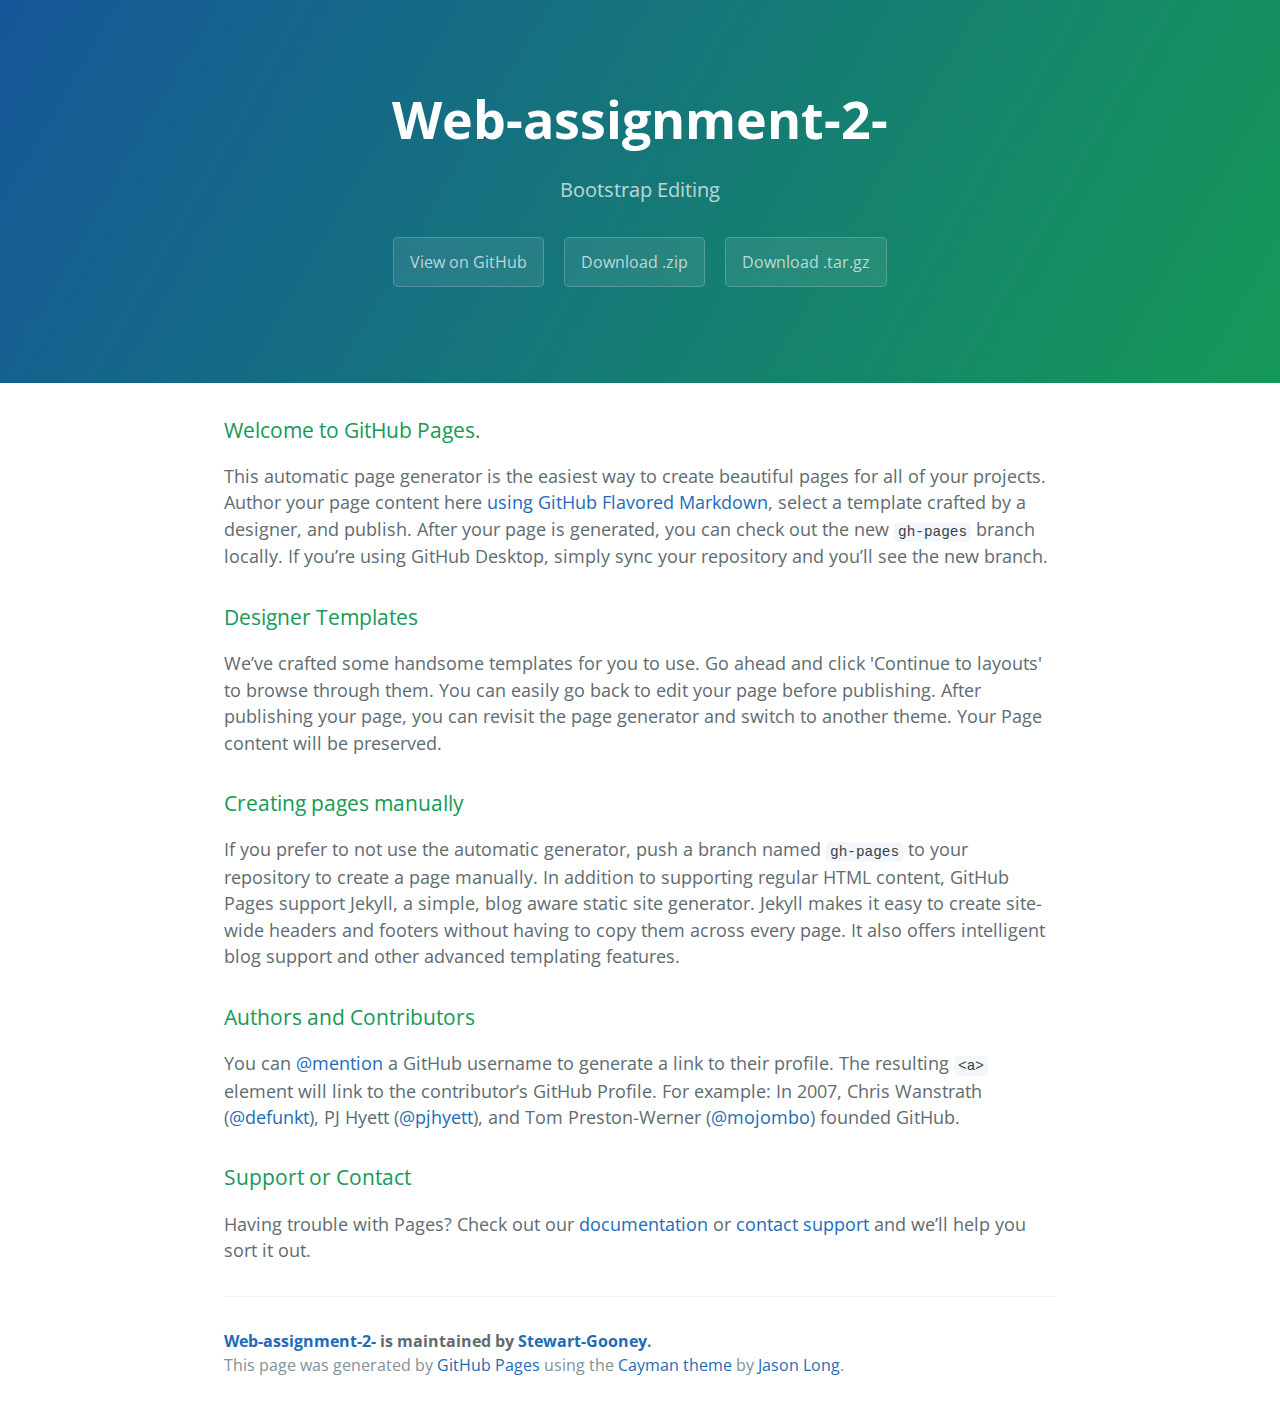
==== index.html @ 8389d457 "Create gh-pages branch via GitHub" ====
<!DOCTYPE html>
<html lang="en-us">
  <head>
    <meta charset="UTF-8">
    <title>Web-assignment-2- by Stewart-Gooney</title>
    <meta name="viewport" content="width=device-width, initial-scale=1">
    <link rel="stylesheet" type="text/css" href="stylesheets/normalize.css" media="screen">
    <link href='https://fonts.googleapis.com/css?family=Open+Sans:400,700' rel='stylesheet' type='text/css'>
    <link rel="stylesheet" type="text/css" href="stylesheets/stylesheet.css" media="screen">
    <link rel="stylesheet" type="text/css" href="stylesheets/github-light.css" media="screen">
  </head>
  <body>
    <section class="page-header">
      <h1 class="project-name">Web-assignment-2-</h1>
      <h2 class="project-tagline">Bootstrap Editing </h2>
      <a href="https://github.com/Stewart-Gooney/Web-Assignment-2-" class="btn">View on GitHub</a>
      <a href="https://github.com/Stewart-Gooney/Web-Assignment-2-/zipball/master" class="btn">Download .zip</a>
      <a href="https://github.com/Stewart-Gooney/Web-Assignment-2-/tarball/master" class="btn">Download .tar.gz</a>
    </section>

    <section class="main-content">
      <h3>
<a id="welcome-to-github-pages" class="anchor" href="#welcome-to-github-pages" aria-hidden="true"><span aria-hidden="true" class="octicon octicon-link"></span></a>Welcome to GitHub Pages.</h3>

<p>This automatic page generator is the easiest way to create beautiful pages for all of your projects. Author your page content here <a href="https://guides.github.com/features/mastering-markdown/">using GitHub Flavored Markdown</a>, select a template crafted by a designer, and publish. After your page is generated, you can check out the new <code>gh-pages</code> branch locally. If you’re using GitHub Desktop, simply sync your repository and you’ll see the new branch.</p>

<h3>
<a id="designer-templates" class="anchor" href="#designer-templates" aria-hidden="true"><span aria-hidden="true" class="octicon octicon-link"></span></a>Designer Templates</h3>

<p>We’ve crafted some handsome templates for you to use. Go ahead and click 'Continue to layouts' to browse through them. You can easily go back to edit your page before publishing. After publishing your page, you can revisit the page generator and switch to another theme. Your Page content will be preserved.</p>

<h3>
<a id="creating-pages-manually" class="anchor" href="#creating-pages-manually" aria-hidden="true"><span aria-hidden="true" class="octicon octicon-link"></span></a>Creating pages manually</h3>

<p>If you prefer to not use the automatic generator, push a branch named <code>gh-pages</code> to your repository to create a page manually. In addition to supporting regular HTML content, GitHub Pages support Jekyll, a simple, blog aware static site generator. Jekyll makes it easy to create site-wide headers and footers without having to copy them across every page. It also offers intelligent blog support and other advanced templating features.</p>

<h3>
<a id="authors-and-contributors" class="anchor" href="#authors-and-contributors" aria-hidden="true"><span aria-hidden="true" class="octicon octicon-link"></span></a>Authors and Contributors</h3>

<p>You can <a href="https://help.github.com/articles/basic-writing-and-formatting-syntax/#mentioning-users-and-teams" class="user-mention">@mention</a> a GitHub username to generate a link to their profile. The resulting <code>&lt;a&gt;</code> element will link to the contributor’s GitHub Profile. For example: In 2007, Chris Wanstrath (<a href="https://github.com/defunkt" class="user-mention">@defunkt</a>), PJ Hyett (<a href="https://github.com/pjhyett" class="user-mention">@pjhyett</a>), and Tom Preston-Werner (<a href="https://github.com/mojombo" class="user-mention">@mojombo</a>) founded GitHub.</p>

<h3>
<a id="support-or-contact" class="anchor" href="#support-or-contact" aria-hidden="true"><span aria-hidden="true" class="octicon octicon-link"></span></a>Support or Contact</h3>

<p>Having trouble with Pages? Check out our <a href="https://help.github.com/pages">documentation</a> or <a href="https://github.com/contact">contact support</a> and we’ll help you sort it out.</p>

      <footer class="site-footer">
        <span class="site-footer-owner"><a href="https://github.com/Stewart-Gooney/Web-Assignment-2-">Web-assignment-2-</a> is maintained by <a href="https://github.com/Stewart-Gooney">Stewart-Gooney</a>.</span>

        <span class="site-footer-credits">This page was generated by <a href="https://pages.github.com">GitHub Pages</a> using the <a href="https://github.com/jasonlong/cayman-theme">Cayman theme</a> by <a href="https://twitter.com/jasonlong">Jason Long</a>.</span>
      </footer>

    </section>

  
  </body>
</html>
---- stylesheets/stylesheet.css ----
* {
  box-sizing: border-box; }

body {
  padding: 0;
  margin: 0;
  font-family: "Open Sans", "Helvetica Neue", Helvetica, Arial, sans-serif;
  font-size: 16px;
  line-height: 1.5;
  color: #606c71; }

a {
  color: #1e6bb8;
  text-decoration: none; }
  a:hover {
    text-decoration: underline; }

.btn {
  display: inline-block;
  margin-bottom: 1rem;
  color: rgba(255, 255, 255, 0.7);
  background-color: rgba(255, 255, 255, 0.08);
  border-color: rgba(255, 255, 255, 0.2);
  border-style: solid;
  border-width: 1px;
  border-radius: 0.3rem;
  transition: color 0.2s, background-color 0.2s, border-color 0.2s; }
  .btn + .btn {
    margin-left: 1rem; }

.btn:hover {
  color: rgba(255, 255, 255, 0.8);
  text-decoration: none;
  background-color: rgba(255, 255, 255, 0.2);
  border-color: rgba(255, 255, 255, 0.3); }

@media screen and (min-width: 64em) {
  .btn {
    padding: 0.75rem 1rem; } }

@media screen and (min-width: 42em) and (max-width: 64em) {
  .btn {
    padding: 0.6rem 0.9rem;
    font-size: 0.9rem; } }

@media screen and (max-width: 42em) {
  .btn {
    display: block;
    width: 100%;
    padding: 0.75rem;
    font-size: 0.9rem; }
    .btn + .btn {
      margin-top: 1rem;
      margin-left: 0; } }

.page-header {
  color: #fff;
  text-align: center;
  background-color: #159957;
  background-image: linear-gradient(120deg, #155799, #159957); }

@media screen and (min-width: 64em) {
  .page-header {
    padding: 5rem 6rem; } }

@media screen and (min-width: 42em) and (max-width: 64em) {
  .page-header {
    padding: 3rem 4rem; } }

@media screen and (max-width: 42em) {
  .page-header {
    padding: 2rem 1rem; } }

.project-name {
  margin-top: 0;
  margin-bottom: 0.1rem; }

@media screen and (min-width: 64em) {
  .project-name {
    font-size: 3.25rem; } }

@media screen and (min-width: 42em) and (max-width: 64em) {
  .project-name {
    font-size: 2.25rem; } }

@media screen and (max-width: 42em) {
  .project-name {
    font-size: 1.75rem; } }

.project-tagline {
  margin-bottom: 2rem;
  font-weight: normal;
  opacity: 0.7; }

@media screen and (min-width: 64em) {
  .project-tagline {
    font-size: 1.25rem; } }

@media screen and (min-width: 42em) and (max-width: 64em) {
  .project-tagline {
    font-size: 1.15rem; } }

@media screen and (max-width: 42em) {
  .project-tagline {
    font-size: 1rem; } }

.main-content :first-child {
  margin-top: 0; }
.main-content img {
  max-width: 100%; }
.main-content h1, .main-content h2, .main-content h3, .main-content h4, .main-content h5, .main-content h6 {
  margin-top: 2rem;
  margin-bottom: 1rem;
  font-weight: normal;
  color: #159957; }
.main-content p {
  margin-bottom: 1em; }
.main-content code {
  padding: 2px 4px;
  font-family: Consolas, "Liberation Mono", Menlo, Courier, monospace;
  font-size: 0.9rem;
  color: #383e41;
  background-color: #f3f6fa;
  border-radius: 0.3rem; }
.main-content pre {
  padding: 0.8rem;
  margin-top: 0;
  margin-bottom: 1rem;
  font: 1rem Consolas, "Liberation Mono", Menlo, Courier, monospace;
  color: #567482;
  word-wrap: normal;
  background-color: #f3f6fa;
  border: solid 1px #dce6f0;
  border-radius: 0.3rem; }
  .main-content pre > code {
    padding: 0;
    margin: 0;
    font-size: 0.9rem;
    color: #567482;
    word-break: normal;
    white-space: pre;
    background: transparent;
    border: 0; }
.main-content .highlight {
  margin-bottom: 1rem; }
  .main-content .highlight pre {
    margin-bottom: 0;
    word-break: normal; }
.main-content .highlight pre, .main-content pre {
  padding: 0.8rem;
  overflow: auto;
  font-size: 0.9rem;
  line-height: 1.45;
  border-radius: 0.3rem; }
.main-content pre code, .main-content pre tt {
  display: inline;
  max-width: initial;
  padding: 0;
  margin: 0;
  overflow: initial;
  line-height: inherit;
  word-wrap: normal;
  background-color: transparent;
  border: 0; }
  .main-content pre code:before, .main-content pre code:after, .main-content pre tt:before, .main-content pre tt:after {
    content: normal; }
.main-content ul, .main-content ol {
  margin-top: 0; }
.main-content blockquote {
  padding: 0 1rem;
  margin-left: 0;
  color: #819198;
  border-left: 0.3rem solid #dce6f0; }
  .main-content blockquote > :first-child {
    margin-top: 0; }
  .main-content blockquote > :last-child {
    margin-bottom: 0; }
.main-content table {
  display: block;
  width: 100%;
  overflow: auto;
  word-break: normal;
  word-break: keep-all; }
  .main-content table th {
    font-weight: bold; }
  .main-content table th, .main-content table td {
    padding: 0.5rem 1rem;
    border: 1px solid #e9ebec; }
.main-content dl {
  padding: 0; }
  .main-content dl dt {
    padding: 0;
    margin-top: 1rem;
    font-size: 1rem;
    font-weight: bold; }
  .main-content dl dd {
    padding: 0;
    margin-bottom: 1rem; }
.main-content hr {
  height: 2px;
  padding: 0;
  margin: 1rem 0;
  background-color: #eff0f1;
  border: 0; }

@media screen and (min-width: 64em) {
  .main-content {
    max-width: 64rem;
    padding: 2rem 6rem;
    margin: 0 auto;
    font-size: 1.1rem; } }

@media screen and (min-width: 42em) and (max-width: 64em) {
  .main-content {
    padding: 2rem 4rem;
    font-size: 1.1rem; } }

@media screen and (max-width: 42em) {
  .main-content {
    padding: 2rem 1rem;
    font-size: 1rem; } }

.site-footer {
  padding-top: 2rem;
  margin-top: 2rem;
  border-top: solid 1px #eff0f1; }

.site-footer-owner {
  display: block;
  font-weight: bold; }

.site-footer-credits {
  color: #819198; }

@media screen and (min-width: 64em) {
  .site-footer {
    font-size: 1rem; } }

@media screen and (min-width: 42em) and (max-width: 64em) {
  .site-footer {
    font-size: 1rem; } }

@media screen and (max-width: 42em) {
  .site-footer {
    font-size: 0.9rem; } }
---- stylesheets/github-light.css ----
/*
The MIT License (MIT)

Copyright (c) 2015 GitHub, Inc.

Permission is hereby granted, free of charge, to any person obtaining a copy
of this software and associated documentation files (the "Software"), to deal
in the Software without restriction, including without limitation the rights
to use, copy, modify, merge, publish, distribute, sublicense, and/or sell
copies of the Software, and to permit persons to whom the Software is
furnished to do so, subject to the following conditions:

The above copyright notice and this permission notice shall be included in all
copies or substantial portions of the Software.

THE SOFTWARE IS PROVIDED "AS IS", WITHOUT WARRANTY OF ANY KIND, EXPRESS OR
IMPLIED, INCLUDING BUT NOT LIMITED TO THE WARRANTIES OF MERCHANTABILITY,
FITNESS FOR A PARTICULAR PURPOSE AND NONINFRINGEMENT. IN NO EVENT SHALL THE
AUTHORS OR COPYRIGHT HOLDERS BE LIABLE FOR ANY CLAIM, DAMAGES OR OTHER
LIABILITY, WHETHER IN AN ACTION OF CONTRACT, TORT OR OTHERWISE, ARISING FROM,
OUT OF OR IN CONNECTION WITH THE SOFTWARE OR THE USE OR OTHER DEALINGS IN THE
SOFTWARE.

*/

.pl-c /* comment */ {
  color: #969896;
}

.pl-c1      /* constant, markup.raw, meta.diff.header, meta.module-reference, meta.property-name, support, support.constant, support.variable, variable.other.constant */,
.pl-s .pl-v /* string variable */ {
  color: #0086b3;
}

.pl-e  /* entity */,
.pl-en /* entity.name */ {
  color: #795da3;
}

.pl-s .pl-s1 /* string source */,
.pl-smi      /* storage.modifier.import, storage.modifier.package, storage.type.java, variable.other, variable.parameter.function */ {
  color: #333;
}

.pl-ent /* entity.name.tag */ {
  color: #63a35c;
}

.pl-k /* keyword, storage, storage.type */ {
  color: #a71d5d;
}

.pl-pds              /* punctuation.definition.string, string.regexp.character-class */,
.pl-s                /* string */,
.pl-s .pl-pse .pl-s1 /* string punctuation.section.embedded source */,
.pl-sr               /* string.regexp */,
.pl-sr .pl-cce       /* string.regexp constant.character.escape */,
.pl-sr .pl-sra       /* string.regexp string.regexp.arbitrary-repitition */,
.pl-sr .pl-sre       /* string.regexp source.ruby.embedded */ {
  color: #183691;
}

.pl-v /* variable */ {
  color: #ed6a43;
}

.pl-id /* invalid.deprecated */ {
  color: #b52a1d;
}

.pl-ii /* invalid.illegal */ {
  background-color: #b52a1d;
  color: #f8f8f8;
}

.pl-sr .pl-cce /* string.regexp constant.character.escape */ {
  color: #63a35c;
  font-weight: bold;
}

.pl-ml /* markup.list */ {
  color: #693a17;
}

.pl-mh        /* markup.heading */,
.pl-mh .pl-en /* markup.heading entity.name */,
.pl-ms        /* meta.separator */ {
  color: #1d3e81;
  font-weight: bold;
}

.pl-mq /* markup.quote */ {
  color: #008080;
}

.pl-mi /* markup.italic */ {
  color: #333;
  font-style: italic;
}

.pl-mb /* markup.bold */ {
  color: #333;
  font-weight: bold;
}

.pl-md /* markup.deleted, meta.diff.header.from-file */ {
  background-color: #ffecec;
  color: #bd2c00;
}

.pl-mi1 /* markup.inserted, meta.diff.header.to-file */ {
  background-color: #eaffea;
  color: #55a532;
}

.pl-mdr /* meta.diff.range */ {
  color: #795da3;
  font-weight: bold;
}

.pl-mo /* meta.output */ {
  color: #1d3e81;
}
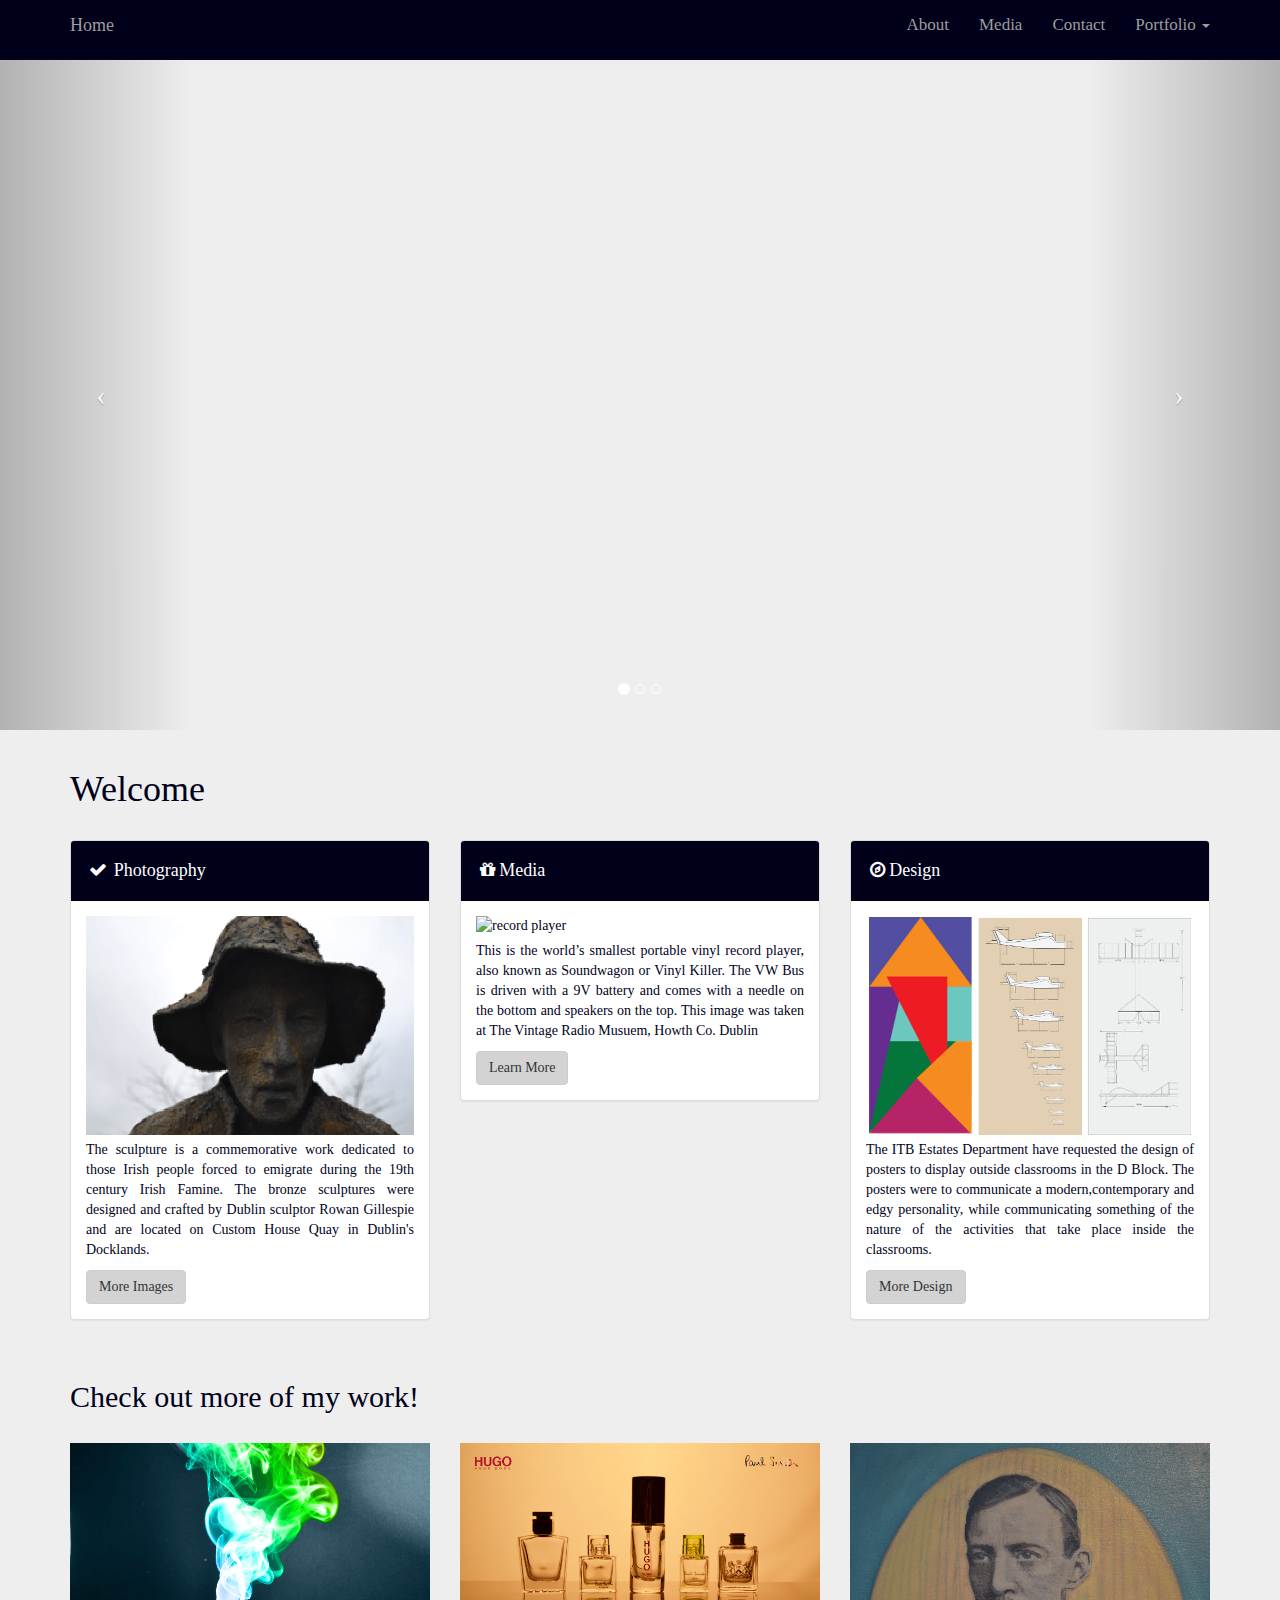
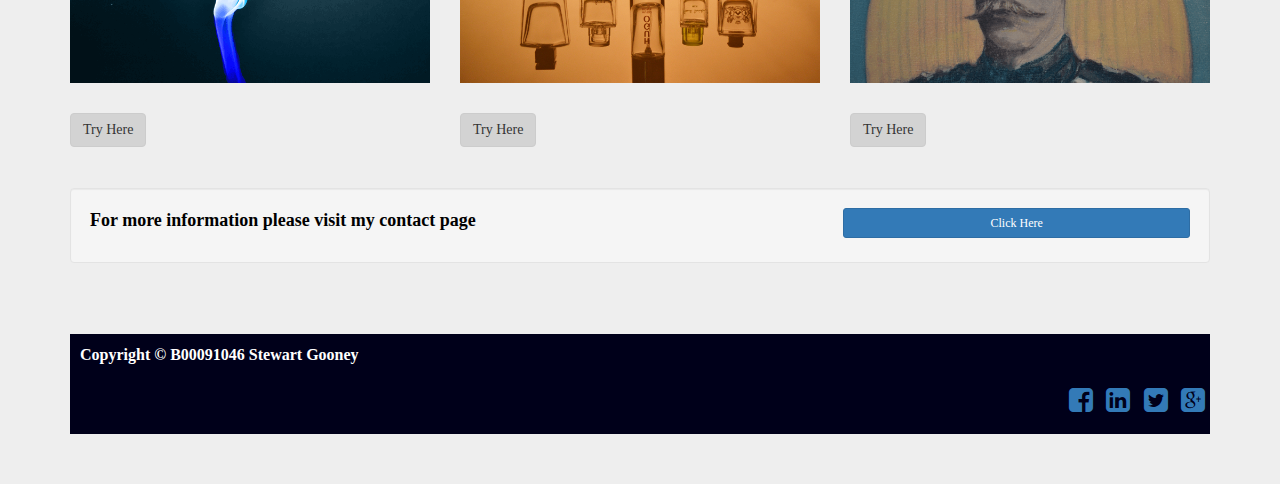
==== commit c8dfd534: "Added files via upload" ====
--- a/index.html
+++ b/index.html
@@ -1,57 +1,260 @@
 <!DOCTYPE html>
-<html lang="en-us">
-  <head>
-    <meta charset="UTF-8">
-    <title>Web-assignment-2- by Stewart-Gooney</title>
+<html lang="en">
+
+<head>
+
+    <meta charset="utf-8">
+    <meta http-equiv="X-UA-Compatible" content="IE=edge">
     <meta name="viewport" content="width=device-width, initial-scale=1">
-    <link rel="stylesheet" type="text/css" href="stylesheets/normalize.css" media="screen">
-    <link href='https://fonts.googleapis.com/css?family=Open+Sans:400,700' rel='stylesheet' type='text/css'>
-    <link rel="stylesheet" type="text/css" href="stylesheets/stylesheet.css" media="screen">
-    <link rel="stylesheet" type="text/css" href="stylesheets/github-light.css" media="screen">
-  </head>
-  <body>
-    <section class="page-header">
-      <h1 class="project-name">Web-assignment-2-</h1>
-      <h2 class="project-tagline">Bootstrap Editing </h2>
-      <a href="https://github.com/Stewart-Gooney/Web-Assignment-2-" class="btn">View on GitHub</a>
-      <a href="https://github.com/Stewart-Gooney/Web-Assignment-2-/zipball/master" class="btn">Download .zip</a>
-      <a href="https://github.com/Stewart-Gooney/Web-Assignment-2-/tarball/master" class="btn">Download .tar.gz</a>
-    </section>
-
-    <section class="main-content">
-      <h3>
-<a id="welcome-to-github-pages" class="anchor" href="#welcome-to-github-pages" aria-hidden="true"><span aria-hidden="true" class="octicon octicon-link"></span></a>Welcome to GitHub Pages.</h3>
-
-<p>This automatic page generator is the easiest way to create beautiful pages for all of your projects. Author your page content here <a href="https://guides.github.com/features/mastering-markdown/">using GitHub Flavored Markdown</a>, select a template crafted by a designer, and publish. After your page is generated, you can check out the new <code>gh-pages</code> branch locally. If you’re using GitHub Desktop, simply sync your repository and you’ll see the new branch.</p>
-
-<h3>
-<a id="designer-templates" class="anchor" href="#designer-templates" aria-hidden="true"><span aria-hidden="true" class="octicon octicon-link"></span></a>Designer Templates</h3>
-
-<p>We’ve crafted some handsome templates for you to use. Go ahead and click 'Continue to layouts' to browse through them. You can easily go back to edit your page before publishing. After publishing your page, you can revisit the page generator and switch to another theme. Your Page content will be preserved.</p>
-
-<h3>
-<a id="creating-pages-manually" class="anchor" href="#creating-pages-manually" aria-hidden="true"><span aria-hidden="true" class="octicon octicon-link"></span></a>Creating pages manually</h3>
-
-<p>If you prefer to not use the automatic generator, push a branch named <code>gh-pages</code> to your repository to create a page manually. In addition to supporting regular HTML content, GitHub Pages support Jekyll, a simple, blog aware static site generator. Jekyll makes it easy to create site-wide headers and footers without having to copy them across every page. It also offers intelligent blog support and other advanced templating features.</p>
-
-<h3>
-<a id="authors-and-contributors" class="anchor" href="#authors-and-contributors" aria-hidden="true"><span aria-hidden="true" class="octicon octicon-link"></span></a>Authors and Contributors</h3>
-
-<p>You can <a href="https://help.github.com/articles/basic-writing-and-formatting-syntax/#mentioning-users-and-teams" class="user-mention">@mention</a> a GitHub username to generate a link to their profile. The resulting <code>&lt;a&gt;</code> element will link to the contributor’s GitHub Profile. For example: In 2007, Chris Wanstrath (<a href="https://github.com/defunkt" class="user-mention">@defunkt</a>), PJ Hyett (<a href="https://github.com/pjhyett" class="user-mention">@pjhyett</a>), and Tom Preston-Werner (<a href="https://github.com/mojombo" class="user-mention">@mojombo</a>) founded GitHub.</p>
-
-<h3>
-<a id="support-or-contact" class="anchor" href="#support-or-contact" aria-hidden="true"><span aria-hidden="true" class="octicon octicon-link"></span></a>Support or Contact</h3>
-
-<p>Having trouble with Pages? Check out our <a href="https://help.github.com/pages">documentation</a> or <a href="https://github.com/contact">contact support</a> and we’ll help you sort it out.</p>
-
-      <footer class="site-footer">
-        <span class="site-footer-owner"><a href="https://github.com/Stewart-Gooney/Web-Assignment-2-">Web-assignment-2-</a> is maintained by <a href="https://github.com/Stewart-Gooney">Stewart-Gooney</a>.</span>
-
-        <span class="site-footer-credits">This page was generated by <a href="https://pages.github.com">GitHub Pages</a> using the <a href="https://github.com/jasonlong/cayman-theme">Cayman theme</a> by <a href="https://twitter.com/jasonlong">Jason Long</a>.</span>
-      </footer>
-
-    </section>
-
-  
-  </body>
+    <meta name="description" content="">
+    <meta name="author" content="">
+
+    <title>Stewart's Portfolio</title>
+
+    <!-- Bootstrap Core CSS -->
+    <link href="css/bootstrap.min.css" rel="stylesheet">
+
+    <!-- Custom CSS -->
+    <link href="css/modern-business.css" rel="stylesheet">
+
+    <!-- Custom Fonts -->
+    <link href="font-awesome/css/font-awesome.min.css" rel="stylesheet" type="text/css">
+	
+	<link rel="stylesheet" type="text/css" href="css/style.css">
+	<!--stylesheet created by Stewart Gooney B00091046-->
+
+    <!-- HTML5 Shim and Respond.js IE8 support of HTML5 elements and media queries -->
+    <!-- WARNING: Respond.js doesn't work if you view the page via file:// -->
+    <!--[if lt IE 9]>
+        <script src="https://oss.maxcdn.com/libs/html5shiv/3.7.0/html5shiv.js"></script>
+        <script src="https://oss.maxcdn.com/libs/respond.js/1.4.2/respond.min.js"></script>
+    <![endif]-->
+
+</head>
+
+<body>
+
+    <!-- Navigation -->
+    <nav class="navbar navbar-inverse navbar-fixed-top" >
+        <div class="container">
+            <!-- Brand and toggle get grouped for better mobile display -->
+            <div class="navbar-header">
+                <button type="button" class="navbar-toggle" data-toggle="collapse" data-target="#bs-example-navbar-collapse-1">
+                    <span class="sr-only">Toggle navigation</span>
+                    <span class="icon-bar"></span>
+                    <span class="icon-bar"></span>
+                    <span class="icon-bar"></span>
+                </button>
+                <a class="navbar-brand" href="index.html">Home</a>
+            </div>
+            <!-- Collect the nav links, forms, and other content for toggling -->
+            <div class="collapse navbar-collapse" id="bs-example-navbar-collapse-1">
+                <ul class="nav navbar-nav navbar-right">
+                    <li>
+                        <a href="about.html">About</a>
+                    </li>
+                    <li>
+                        <a href="media.html">Media</a>
+                    </li>
+                    <li>
+                        <a href="contact.html">Contact</a>
+                    </li>
+                    <li class="dropdown">
+                        <a href="#" class="dropdown-toggle" data-toggle="dropdown">Portfolio <b class="caret"></b></a>
+                        <ul class="dropdown-menu">
+                            <li>
+                                <a href="portfolio-4-col.html">4 Column Portfolio</a>
+                            </li>
+                            <li>
+                                <a href="portfolio-item.html">Single Portfolio Item</a>
+                            </li>
+                        </ul>
+                    </li>
+                   
+                  
+                </ul>
+            </div>
+            <!-- /.navbar-collapse -->
+        </div>
+        <!-- /.container -->
+    </nav>
+
+    <!-- Header Carousel -->
+    <header id="myCarousel" class="carousel slide">
+        <!-- Indicators -->
+        <ol class="carousel-indicators">
+            <li data-target="#myCarousel" data-slide-to="0" class="active"></li>
+            <li data-target="#myCarousel" data-slide-to="1"></li>
+            <li data-target="#myCarousel" data-slide-to="2"></li>
+        </ol>
+
+        <!-- Wrapper for slides -->
+        <div class="carousel-inner">
+            <div class="item active">
+                <div class="fill"  style="background-image:url('img/poolbeg.jpg');"></div>
+                <div class="carousel-caption">
+                   
+                </div>
+            </div>
+            <div class="item">
+                <div class="fill" style="background-image:url('img/kites.jpg');"></div>
+                <div class="carousel-caption">
+                    
+                </div>
+            </div>
+            <div class="item">
+                <div class="fill" style="background-image:url('img/boat.jpg');"></div>
+                <div class="carousel-caption">
+                   
+                </div>
+            </div>
+        </div>
+
+        <!-- Controls -->
+        <a class="left carousel-control" href="#myCarousel" data-slide="prev">
+            <span class="icon-prev"></span>
+        </a>
+        <a class="right carousel-control" href="#myCarousel" data-slide="next">
+            <span class="icon-next"></span>
+        </a>
+    </header>
+
+    <!-- Page Content -->
+    <div class="container">
+
+        <!-- Marketing Icons Section -->
+        <div class="row">
+            <div class="col-lg-12">
+                <h1 class="page-header">
+                    Welcome 
+                </h1>
+            </div>
+            <div class="col-md-4">
+                <div class="panel panel-default">
+                    <div class="panel-heading">
+                        <h4><i class="fa fa-fw fa-check"></i> Photography</h4>
+                    </div>
+                    <div class="panel-body">
+					<img src="img/statue.png" class="img-responsive" alt="statue">
+                        <p>The sculpture is a commemorative work dedicated to those Irish people forced to emigrate during the 19th century Irish Famine.
+						The bronze sculptures were designed and crafted by Dublin sculptor Rowan Gillespie and are located on Custom House Quay
+						in Dublin's Docklands.</p>
+                        <a href="portfolio-4-col.html" class="btn btn-default">More Images</a>
+                    </div>
+                </div>
+            </div>
+            <div class="col-md-4">
+                <div class="panel panel-default">
+                    <div class="panel-heading">
+                        <h4><i class="fa fa-fw fa-gift"></i>Media</h4>
+                    </div>
+                    <div class="panel-body">
+					<img src="img/recordplayer.jpg" class="img-responsive" alt="record player">
+                        <p>This is the world’s smallest portable vinyl record player, also known as Soundwagon or Vinyl Killer. 
+						  The VW Bus is driven with a 9V battery and comes with a needle on the bottom and speakers on the top. 
+						This image was  taken at The Vintage Radio Musuem, Howth Co. Dublin</p>
+                        <a href="media.html" class="btn btn-default">Learn More</a>
+                    </div>
+                </div>
+            </div>
+            <div class="col-md-4">
+                <div class="panel panel-default">
+                    <div class="panel-heading">
+                        <h4><i class="fa fa-fw fa-compass"></i>Design</h4>
+                    </div>
+                    <div class="panel-body">
+					<img src="img/design.png" class="img-responsive" alt="design images">
+                        <p>The	ITB	Estates	Department have	requested the design of	posters	to display	outside	
+							classrooms in the D	Block. The posters were to communicate a modern,contemporary	
+							 and edgy personality, while communicating something of	the	nature	
+							of	the	activities that	take place inside the classrooms. 	
+							</p>
+                        <a href="portfolio-item.html" class="btn btn-default">More Design</a>
+                    </div>
+                </div>
+            </div>
+        </div>
+        <!-- /.row -->
+
+        <!-- Portfolio Section -->
+        <div class="row">
+            <div class="col-lg-12">
+                <h2 class="page-header">Check out more of my work!</h2>
+            </div>
+            <div class="col-md-4 col-sm-6">              
+                    <img src="img/smoke6.png" class="img-responsive img-portfolio" alt="smoke photography">       
+				 <a href="portfolio-4-col.html" class="btn btn-default">Try Here</a>
+            </div>
+            <div class="col-md-4 col-sm-6">
+                <a href="portfolio-item.html">
+                   <img src="img/product-shot1.jpg" class="img-responsive img-portfolio" alt="product shot">
+                </a>
+				 <a href="portfolio-3col.html" class="btn btn-default">Try Here</a>
+            </div>
+            <div class="col-md-4 col-sm-6">
+                   <img src="img/paint.png" class="img-responsive img-portfolio" alt="museum painting">
+               
+				 <a href="portfolio-4-col.html" class="btn btn-default">Try Here</a>
+            </div>
+           
+        </div>
+        <!-- /.row -->
+
+        <hr>
+
+        <!-- Call to Action Section -->
+        <div class="well">
+            <div class="row">
+                <div class="col-md-8">
+                    <p>For more information please visit my contact page</p>
+                </div>
+                <div class="col-md-4">
+                    <a class="btn btn-sm btn btn-primary btn-block" href="contact.html">Click Here</a>
+                </div>
+            </div>
+        </div>
+
+        <hr>
+
+        <!-- Footer -->
+        <footer>
+            <div class="row">
+                <div class="col-lg-12">
+                    <p>Copyright &copy; B00091046 Stewart Gooney</p>
+					 <ul class="list-unstyled list-inline list-social-icons">
+                    <li>
+                        <a href="https://www.facebook.com/stewart.gooney1" target="blank"><i class="fa fa-facebook-square fa-2x"></i></a>
+                    </li>
+                    <li>
+                        <a href="https://linkedin.com" target="blank"><i class="fa fa-linkedin-square fa-2x"></i></a>
+                    </li>
+                    <li>
+                        <a href="https://twitter.com" target="blank"><i class="fa fa-twitter-square fa-2x"></i></a>
+                    </li>
+                    <li>
+                        <a href="https://google.com" target="blank"><i class="fa fa-google-plus-square fa-2x"></i></a>
+                    </li>
+                </ul>
+                </div>
+            </div>
+        </footer>
+
+    </div>
+    <!-- /.container -->
+
+    <!-- jQuery -->
+    <script src="js/jquery.js"></script>
+
+    <!-- Bootstrap Core JavaScript -->
+    <script src="js/bootstrap.min.js"></script>
+
+    <!-- Script to Activate the Carousel -->
+    <script>
+    $('.carousel').carousel({
+        interval: 5000 //changes the speed
+    })
+    </script>
+
+</body>
+
 </html>
--- a/css/modern-business.css
+++ b/css/modern-business.css
@@ -0,0 +1,93 @@
+/*!
+ * Start Bootstrap - Modern Business HTML Template (http://startbootstrap.com)
+ * Code licensed under the Apache License v2.0.
+ * For details, see http://www.apache.org/licenses/LICENSE-2.0.
+ */
+
+/* Global Styles */
+
+html,
+body {
+    height: 100%;
+}
+
+body {
+    padding-top: 50px; /* Required padding for .navbar-fixed-top. Remove if using .navbar-static-top. Change if height of navigation changes. */
+}
+
+.img-portfolio {
+    margin-bottom: 30px;
+}
+
+.img-hover:hover {
+    opacity: 0.8;
+}
+
+/* Home Page Carousel */
+
+header.carousel {
+    height: 50%;
+}
+
+header.carousel .item,
+header.carousel .item.active,
+header.carousel .carousel-inner {
+    height: 100%;
+}
+
+header.carousel .fill {
+    width: 100%;
+    height: 100%;
+    background-position: center;
+    background-size: cover;
+}
+
+/* 404 Page Styles */
+
+.error-404 {
+    font-size: 100px;
+}
+
+/* Pricing Page Styles */
+
+.price {
+    display: block;
+    font-size: 50px;
+    line-height: 50px;
+}
+
+.price sup {
+    top: -20px;
+    left: 2px;
+    font-size: 20px;
+}
+
+.period {
+    display: block;
+    font-style: italic;
+}
+
+/* Footer Styles */
+
+footer {
+    margin: 50px 0;
+}
+
+/* Responsive Styles */
+
+@media(max-width:991px) {
+    .customer-img,
+    .img-related {
+        margin-bottom: 30px;
+    }
+}
+
+@media(max-width:767px) {
+    .img-portfolio {
+        margin-bottom: 15px;
+    }
+
+    header.carousel .carousel {
+        height: 70%;
+    }
+}--- a/css/style.css
+++ b/css/style.css
@@ -0,0 +1,84 @@
+.container
+{
+	color:#00001a;
+	font-family:"Book Antiqua", Palatino, serif;
+}
+.panel-default>.panel-heading 
+{
+    color:#ffffff;
+    background-color:#00001a;
+    border-color:#000000;
+}
+.navbar-inverse
+{
+	background-color:#00001a;
+	height:60px;
+	font-size:17px;
+}
+body
+{
+	background-color:#eeeeee;
+}
+footer
+{
+	background-color:#00001a;
+	height:100px;
+	
+}
+footer p
+{
+	color:#ffffff;
+	font-weight:bold;
+	font-size:16px;
+	padding:10px;
+}
+ .list-social-icons
+{
+	float:right;
+}
+.panel-body p
+{
+	text-align:justify;
+	padding-top:5px;
+}
+.control-group
+{
+	width:50%;
+	color:#ffffff;
+}
+.form-group
+{
+	background-color:#eeeeee;
+}
+.btn.btn-default
+{
+	background-color:lightgrey;
+}
+.controls
+{
+	background-color:#787878;
+}
+header.carousel 
+{
+    height:80%;
+}
+.page-header
+{
+	color:#00001a;
+}
+.row p
+{
+	text-align:justify;
+}
+
+
+.well .row
+{
+	color:#000000;
+	font-size:18px;
+	font-weight:bold;
+}
+.img-portfolio
+{
+	text-align:justify;
+}
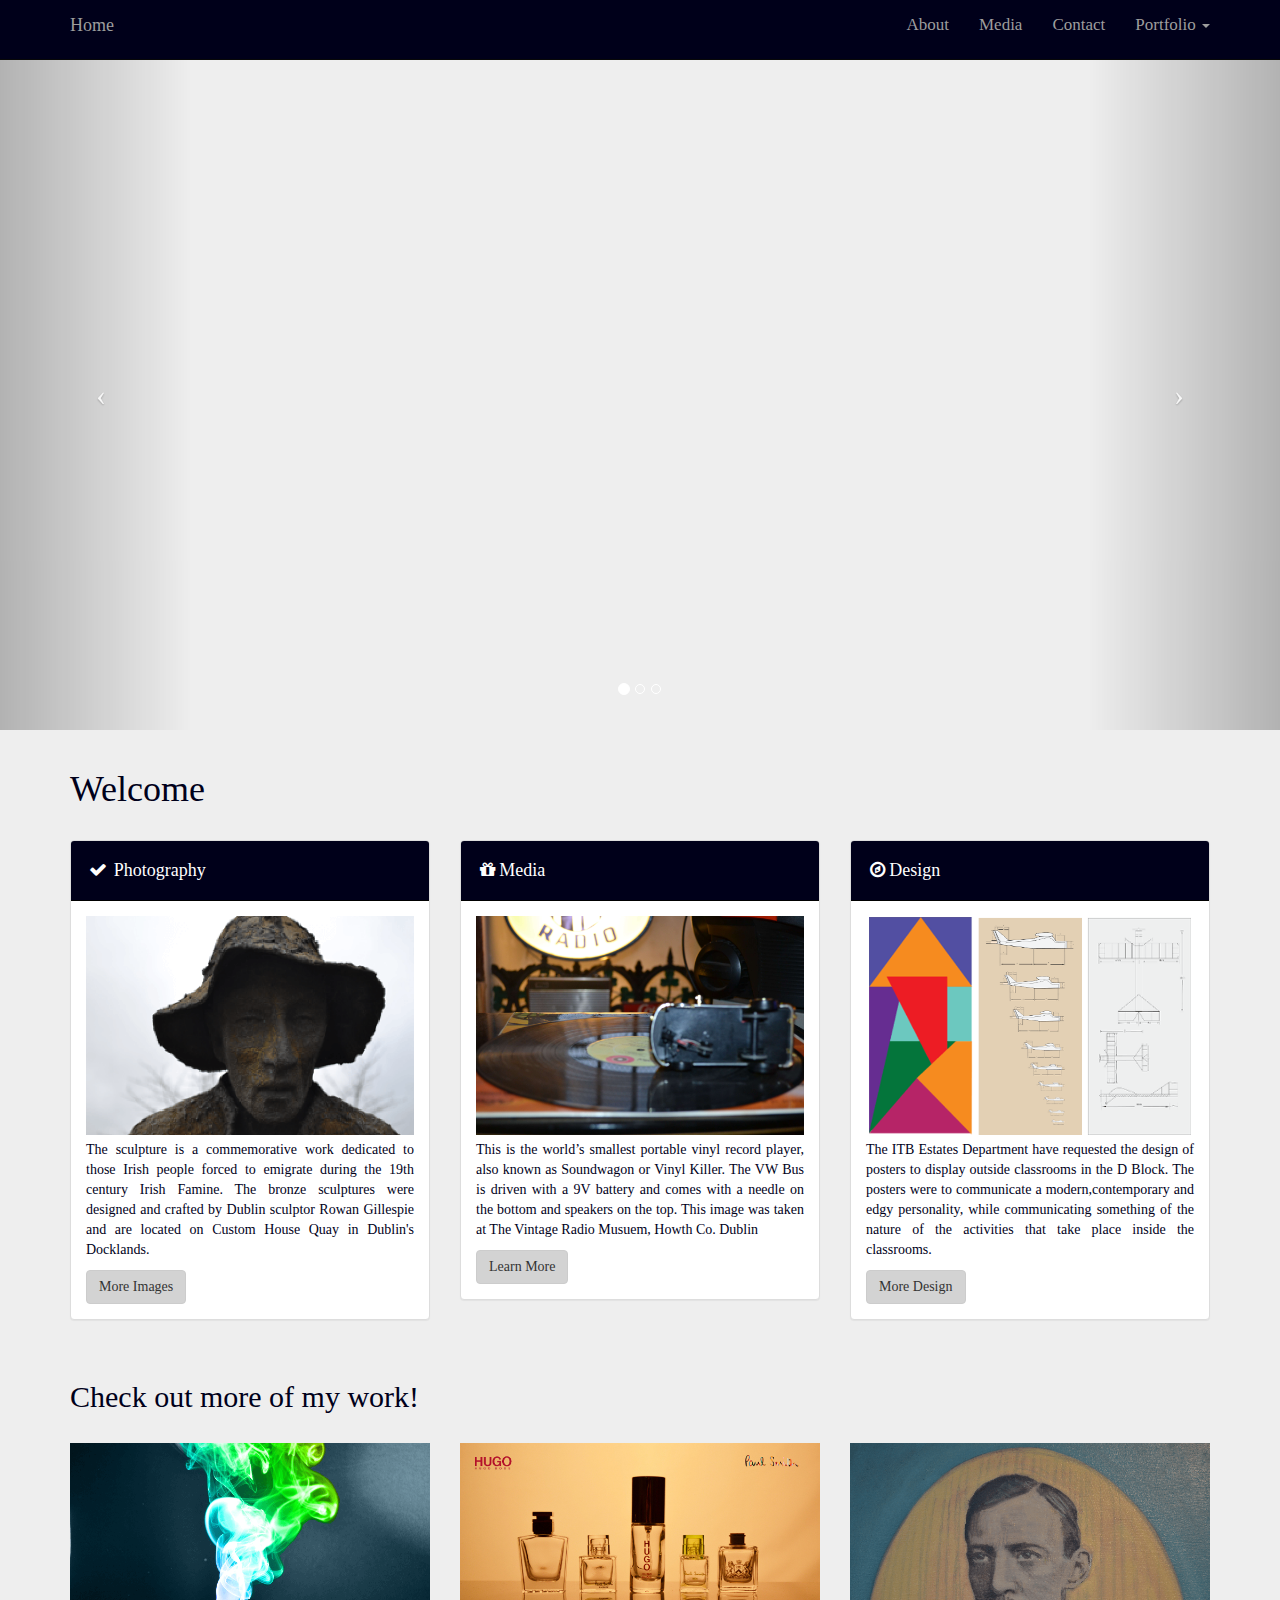
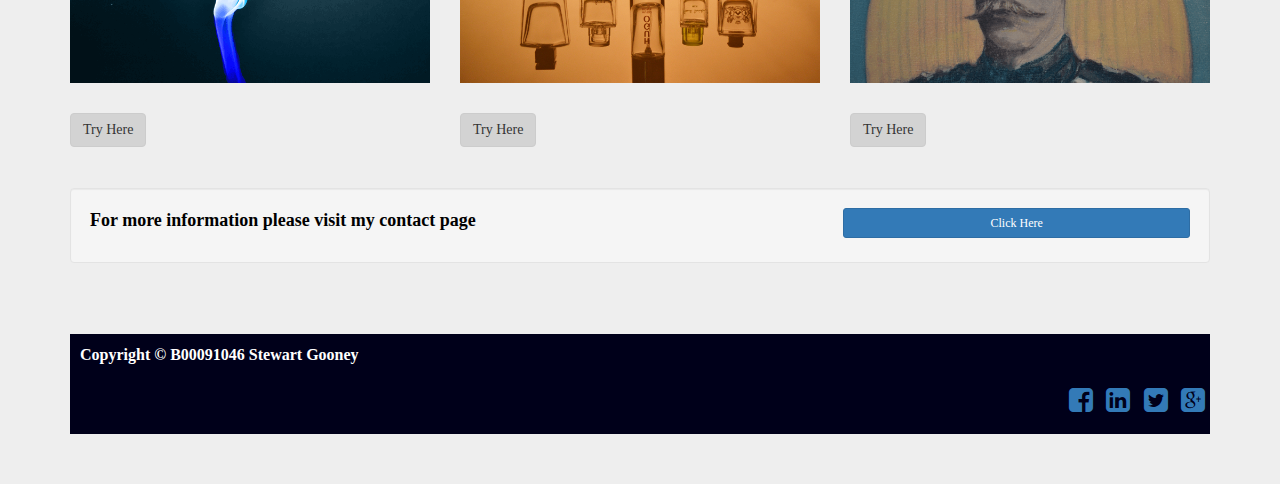
==== commit d43a544b: "Add files via upload" ====
--- a/index.html
+++ b/index.html
@@ -91,19 +91,19 @@
         <!-- Wrapper for slides -->
         <div class="carousel-inner">
             <div class="item active">
-                <div class="fill"  style="background-image:url('img/poolbeg.jpg');"></div>
+                <div class="fill"  style="background-image:url('img/poolbeg.JPG');"></div>
                 <div class="carousel-caption">
                    
                 </div>
             </div>
             <div class="item">
-                <div class="fill" style="background-image:url('img/kites.jpg');"></div>
+                <div class="fill" style="background-image:url('img/kites.JPG');"></div>
                 <div class="carousel-caption">
                     
                 </div>
             </div>
             <div class="item">
-                <div class="fill" style="background-image:url('img/boat.jpg');"></div>
+                <div class="fill" style="background-image:url('img/boat.JPG');"></div>
                 <div class="carousel-caption">
                    
                 </div>
@@ -149,7 +149,7 @@
                         <h4><i class="fa fa-fw fa-gift"></i>Media</h4>
                     </div>
                     <div class="panel-body">
-					<img src="img/recordplayer.jpg" class="img-responsive" alt="record player">
+					<img src="img/recordplayer.JPG" class="img-responsive" alt="record player">
                         <p>This is the world’s smallest portable vinyl record player, also known as Soundwagon or Vinyl Killer. 
 						  The VW Bus is driven with a 9V battery and comes with a needle on the bottom and speakers on the top. 
 						This image was  taken at The Vintage Radio Musuem, Howth Co. Dublin</p>
